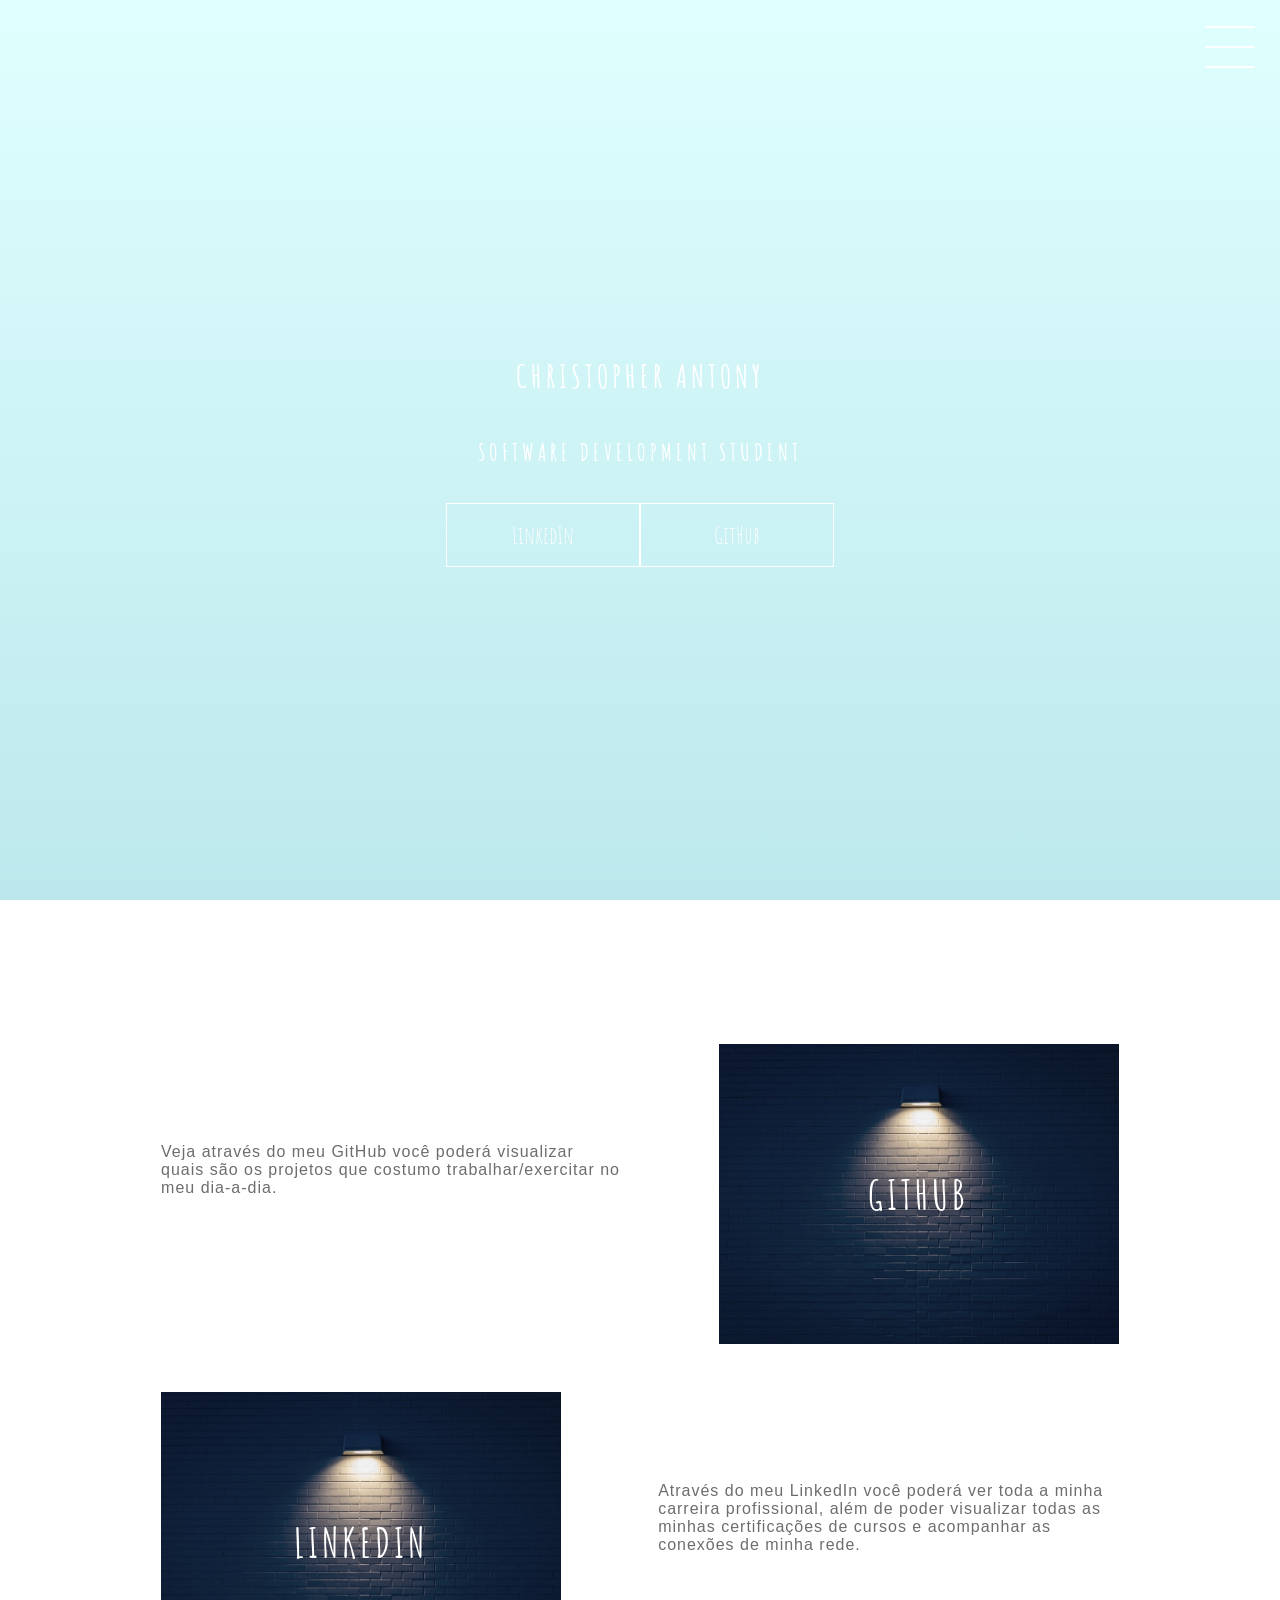
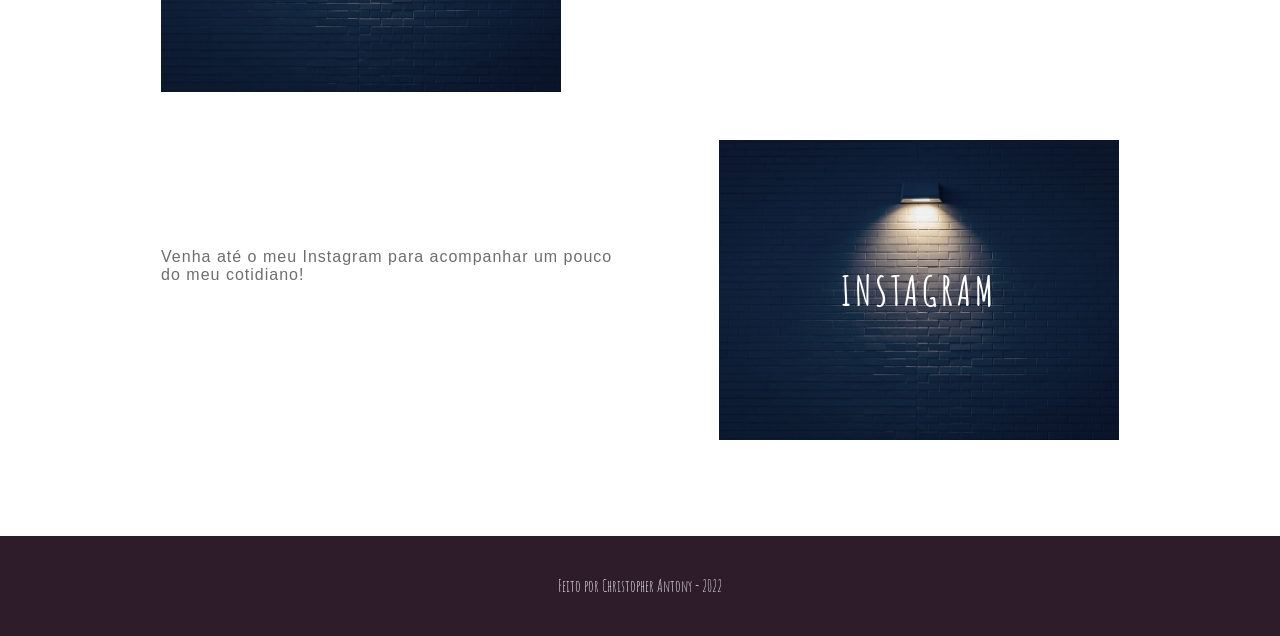
==== index.html @ 68c597f1 "Portfólio v1" ====
<!DOCTYPE html>
<html>
    <head>
        <meta charset="UTF-8">
        <link rel="stylesheet" href="./style.css">
        <title>Portfólio</title>
    </head>
    <body>
        <header class="header-wrapper">
            <div class="header">
                <div class="checkbox-container">
                    <div class="checkbox-wrapper">
                        <input type="checkbox" id="toggle">
                        <label class="checkbox" for="toggle">
                            <div class="trace"></div>
                            <div class="trace"></div>
                            <div class="trace"></div>
                        </label>
                        <div class="menu"></div>
                        <nav class="menu-items">
                            <ul>
                                <li>
                                    <a href="#">Home</a>
                                </li>
                                <li>
                                    <a href="#">Sobre</a>
                                </li>
                                <li>
                                    <a href="#">Projetos</a>
                                </li>
                            </ul>
                        </nav>
                    </div>
                </div>
            </div>
            <h1>Christopher Antony</h1>
            <h2>Software Development Student</h2> 
            <div class="social-media">
                <a href="https://www.linkedin.com/in/christopher-antony-355351160/" target="_blank">LinkedIn</a>
                <a href="https://github.com/christopher2306" target="_blank">GitHub</a>
            </div>
        </header>
        <main class="container">
            <div class="container">
                <div class="card-container">
                    <div class="card-text">Veja através do meu GitHub você poderá visualizar quais são os projetos que costumo trabalhar/exercitar no meu dia-a-dia.
                    </div>
                    <div class="card">
                        <div class="card-wrapper">
                            <h2>Github</h2>
                            <p>Veja meus projetos!</p>
                        </div>
                    </div>
                </div>
        
                <div class="card-container">
                    <div class="card">
                        <div class="card-wrapper">
                            <h2>Linkedin</h2>
                            <p>Vem ver minha carreira profissional!</p>
                        </div>
                    </div>
                    <div class="card-text"> Através do meu LinkedIn você poderá ver toda a minha carreira profissional, além de poder visualizar todas as minhas certificações de cursos e acompanhar as conexões de minha rede.
                    </div>
                </div>
                
                <div class="card-container">
                    <div class="card-text"> Venha até o meu Instagram para acompanhar um pouco do meu cotidiano!
                    </div>
                    <div class="card">
                        <div class="card-wrapper">
                            <h2>Instagram</h2>
                            <p>Ou mais do meu dia-a-dia ;)</p>
                        </div>
                    </div>
                </div>
            </div>
        </main>
        <footer class="footer">
            Feito por Christopher Antony - 2022
        </footer>
    </body>
</html>
---- style.css ----
@import url('https://fonts.googleapis.com/css2?family=Amatic+SC&family=Open+Sans:wght@300&family=Oswald:wght@200;300;400;500;600;700&display=swap');

body {
    padding: 0;
    margin: 0;
    color: #ffffff;
    font-family: 'amatic sc', sans-serif;
}

/*HEADER*/

.header-wrapper {
    height: 100vh;
    width: 100%;
    background: linear-gradient(#E0FFFF, #B0E0E6, #708090, #363636);
    background-size: 400% 400%;
    display: flex;
    flex-direction: column;
    align-items: center;
    justify-content: center;
    position: relative;
    animation: backgroundTransition 8s ease-in-out infinite;
}

h1{
    text-transform: uppercase;
    letter-spacing: 4px;
}

h2{
    text-transform: uppercase;
    letter-spacing: 4px;
}

.social-media {
    margin-top: 1rem;
    display: flex;
}

.social-media a {
    text-decoration: none;
    color: #ffffff;
    font-size: 24px;
    padding: 1rem 4rem;
    border: 1px solid #ffffff;
    min-width: 4rem;
    display: flex;
    justify-content: center;
    align-items: center;
    transition: 0.5s cubic-bezier(0.55, 0.025, 0.675, 0.97);
}

a:hover {
    color: #2E1C2B;
    background-color: #ffffff;
}

@keyframes backgroundTransition {
    0%{
        background-position: 0% 30%;
    }
    25%{
        background-position: 30% 60%;
    }
    50%{
        background-position: 60% 100%;
    }
    75%{
        background-position: 30% 60%;
    }
    100%{
        background-position: 0% 30%;
    }
}

/*MENU HAMBURGUER*/

.checkbox-container{
    display: flex;
    justify-content: center;
    align-items: center;
}

.checkbox {
    height: 100px;
    width: 100px;
    position: absolute;
    top: 0;
    right: 0;
    display: flex;
    justify-content: center;
    cursor: pointer;
    z-index: 9999;
    transition: 400ms ease-in-out 0; 
}

.checkbox .trace {
    width: 50px;
    height: 2px;
    background-color: #ffffff;
    position: absolute;
    border-radius: 4px;
    transition: 0.5s ease-in-out;
}

.checkbox .trace:nth-child(1){
    top: 26px;
    transform: rotate(0);
}

.checkbox .trace:nth-child(2){
    top: 46px;
    transform: rotate(0);
}

.checkbox .trace:nth-child(3){
    top: 66px;
    transform: rotate(0);
}

#toggle{
    display: none;
}

/*MENU*/

.menu{
    position: absolute;
    top: 28px;
    right: 30px;
    background: transparent;
    height: 40px;
    width: 40px;
    border-radius: 50%;
    box-shadow: 0px 0px 0px 0px #ffffff;
    z-index: -1;
    transition: 400ms ease-in-out 0s;
}

.menu-items {
    position: fixed;
    top: 0;
    left: 0;
    width: 100%;
    height: 100vh;
    display: flex;
    justify-content: center;
    align-items: center;
    z-index: 2;
    opacity: 0;
    visibility: hidden;
    transition: 400ms ease-in-out 0s;
}

.menu-items ul {
    list-style-type: none;
}

.menu-items ul li a{
    margin: 10px 0;
    color: #2E1C2B;
    text-decoration: none;
    text-transform: uppercase;
    letter-spacing: 4px;
    font-size: 40px;
}


/*ANIMAÇÃO MENU*/
#toggle:checked + .checkbox .trace:nth-child(1) {
    transform: rotate(45deg);
    background-color: #2E1C2B;
    top: 47px;
}

#toggle:checked + .checkbox .trace:nth-child(2) {
    transform: translateX(-100px);
    width: 30px;
    visibility: hidden;
    opacity: 0;
}

#toggle:checked + .checkbox .trace:nth-child(3) {
    transform: rotate(-45deg);
    background-color: #2E1C2B;
    top: 47px;
}

#toggle:checked + .checkbox {
    background-color: white;
}

#toggle:checked ~ .menu{
    box-shadow: 0px 0px 0px 100vmax white;
    z-index: 1;
}

#toggle:checked ~ .menu-items{
    visibility: visible;
    opacity: 1;
}

/* CARDS */

.container {
    width: 100%;
    height: auto;
    display: flex;
    flex-direction: column;
    justify-content: space-evenly;
    align-items: center;
    margin: 3rem 0;
}

.card-container {
    display: flex;
    align-items: center;
    justify-content: space-evenly;
    width: 90%;
}

.card {
    height: 300px;
    width: 400px;
    margin: 3rem 0 0 0;
    background-image: url('./img_background.jpg');
    background-position: center;
    background-repeat: no-repeat;
    background-size: cover;
    display: flex;
    justify-content: center;
    align-items: center;
    filter: grayscale(0.5);
    color: white;
    cursor: pointer;
    transition: 0.3s;
}

.card-text {
    width: 40%;
    font-family: sans-serif;
    letter-spacing: 1px;
    color: rgb(109, 109, 109);
}

.card-wrapper {
    text-align: center;
    display: flex;
    flex-direction: column;
    justify-content: center;
    align-items: center;
    position: relative;
}

.card-wrapper::before {
    content: '';
    position: absolute;
    height: 100px;
    width: 100px;
    display: block;
    border: 1px solid white;
    opacity: 0;
    transition: 0.3s;
}

.card-wrapper h2 {
    font-size: 40px;
    text-transform: uppercase;
    letter-spacing: 4px;
    margin: 0;
    transition: 0.3s;
}

.card-wrapper p {
    font-size: 0;
    visibility: hidden;
    opacity: 0;
    font-weight: bold;
    text-transform: uppercase;
    transition: 0.3s;
}

.card:hover {
    filter: unset;
}

.card:hover > .card-wrapper::before {
    height: 250px;
    width: 350px;
    opacity: 1;
}

.card:hover > .card-wrapper p {
    opacity: 1;
    visibility: visible;
    font-size: 14px;
}

/* FOOTER */

.footer {
    width: 100%;
    height: 100px;
    background-color: #2E1C2B;
    display: flex;
    justify-content: center;
    align-items: center;
}

@media (max-width: 800px) {
    .social-media {
        display: flex;
        flex-direction: column;
    }

    .container {
        margin-top: 0;
    }

    .card-container {
        flex-direction: column;
    }

    .container .card-container:nth-child(1),
    .container .card-container:nth-child(3) {
        flex-direction: column-reverse;
    }

    .card {
        height: 250px;
        width: 250px;
    }

    .card-text {
        width: 90%;
        margin-top: 2rem;
        text-align: center;
    }

    .card:hover > .card-wrapper::before {
        height: 190px;
        width: 190px;
    }
}
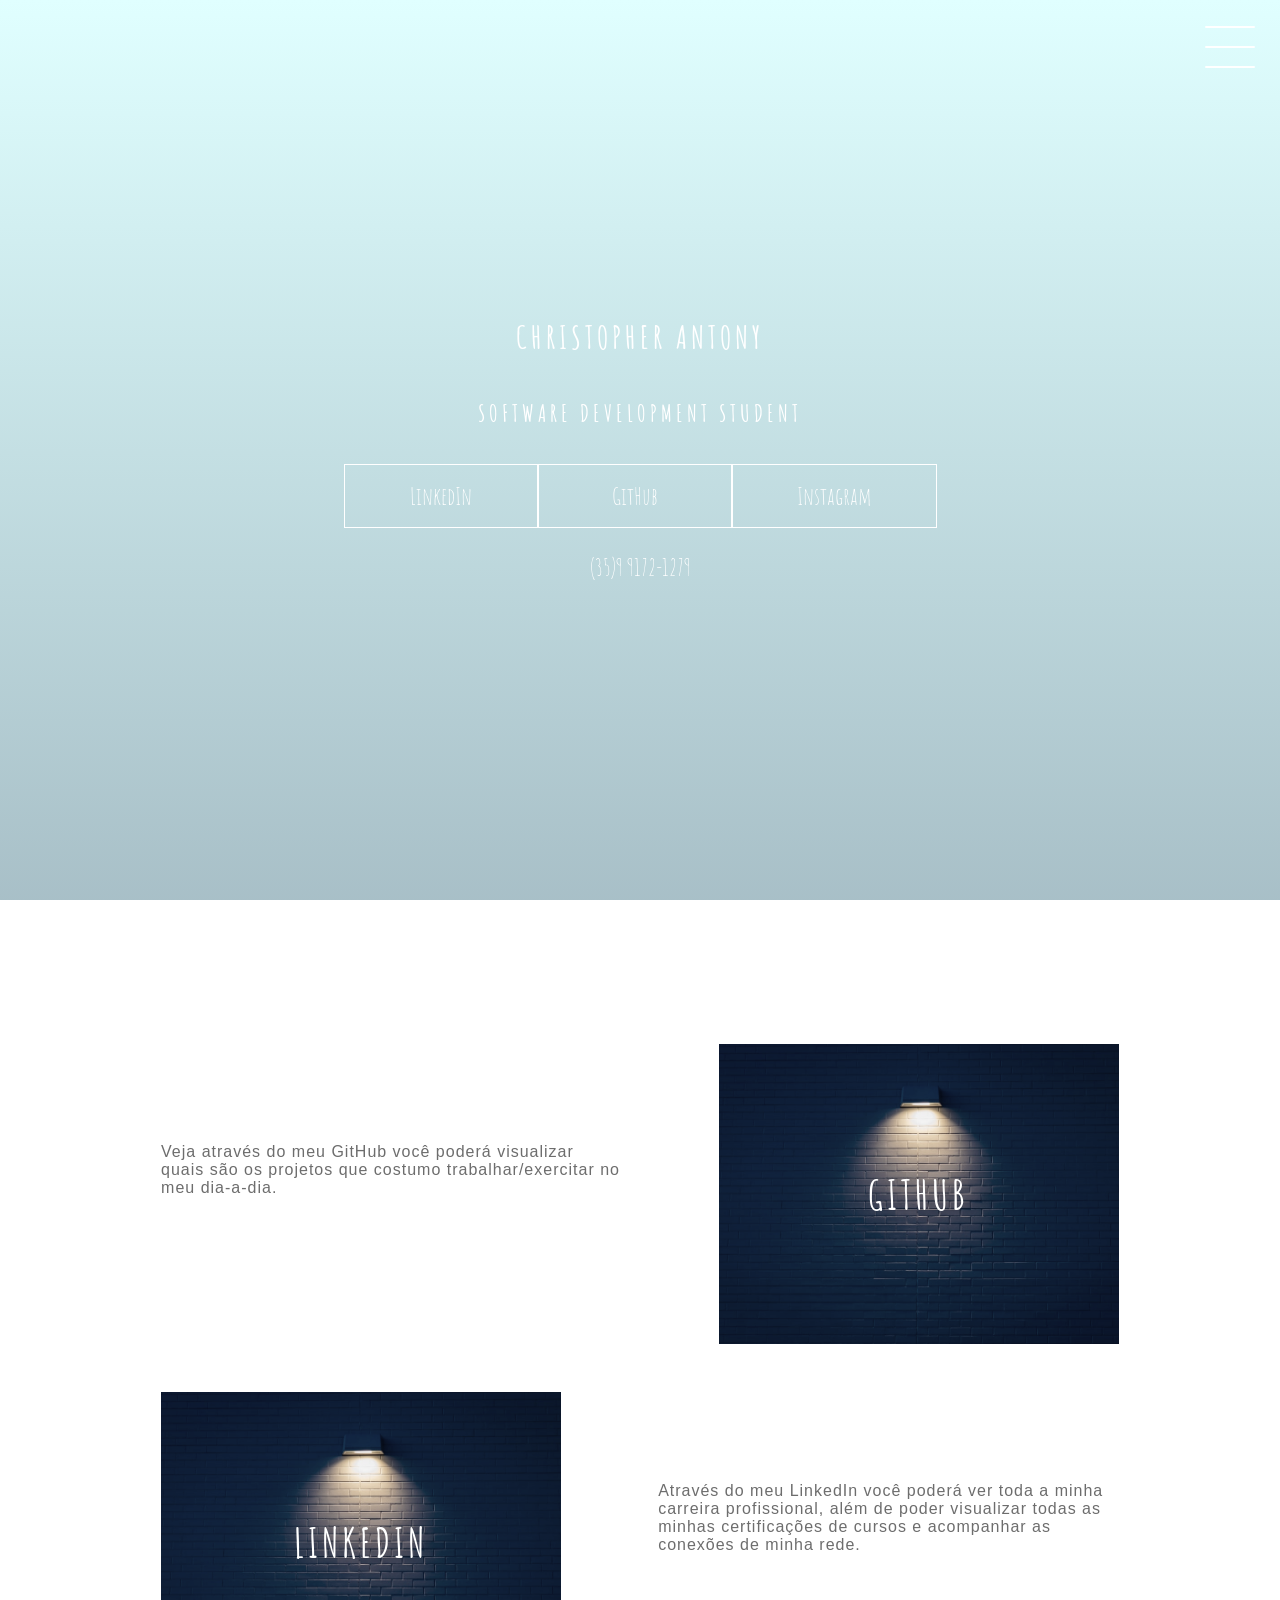
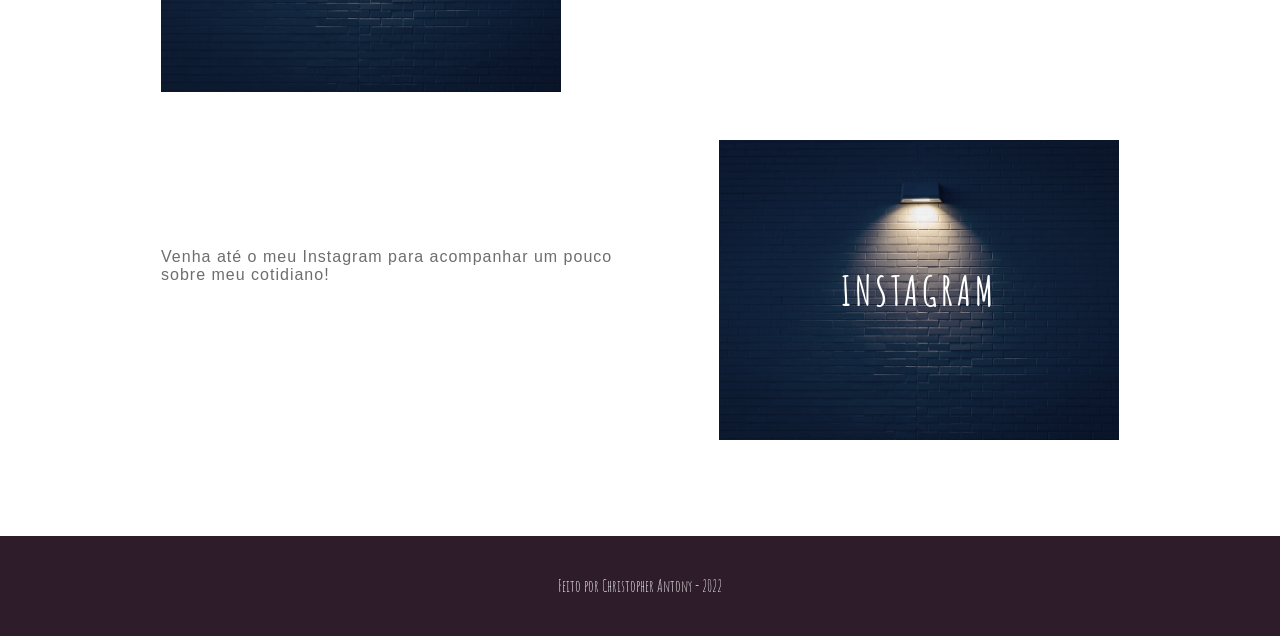
==== commit d50e3cd9: "portfolio v2" ====
--- a/index.html
+++ b/index.html
@@ -20,13 +20,16 @@
                         <nav class="menu-items">
                             <ul>
                                 <li>
-                                    <a href="#">Home</a>
+                                    <a href="index.html">Home</a>
                                 </li>
                                 <li>
-                                    <a href="#">Sobre</a>
+                                    <a href="sobre.html">Sobre</a>
                                 </li>
                                 <li>
-                                    <a href="#">Projetos</a>
+                                    <a href="projetos.html">Projetos</a>
+                                </li>
+                                <li>
+                                    <a href="habilidades.html">Habilidades</a>
                                 </li>
                             </ul>
                         </nav>
@@ -38,6 +41,10 @@
             <div class="social-media">
                 <a href="https://www.linkedin.com/in/christopher-antony-355351160/" target="_blank">LinkedIn</a>
                 <a href="https://github.com/christopher2306" target="_blank">GitHub</a>
+                <a href="https://www.instagram.com/christopher_antonyc/" target="_blank">Instagram</a>
+            </div>
+            <div class="number">
+             <p>(35)9 9172-1279</p>
             </div>
         </header>
         <main class="container">
@@ -53,10 +60,10 @@
                     </div>
                 </div>
         
-                <div class="card-container">
+                <div class="card-container">                   
                     <div class="card">
                         <div class="card-wrapper">
-                            <h2>Linkedin</h2>
+                            <h2>Linkedin</h2>                           
                             <p>Vem ver minha carreira profissional!</p>
                         </div>
                     </div>
@@ -65,12 +72,12 @@
                 </div>
                 
                 <div class="card-container">
-                    <div class="card-text"> Venha até o meu Instagram para acompanhar um pouco do meu cotidiano!
+                    <div class="card-text"> Venha até o meu Instagram para acompanhar um pouco sobre meu cotidiano!
                     </div>
                     <div class="card">
                         <div class="card-wrapper">
                             <h2>Instagram</h2>
-                            <p>Ou mais do meu dia-a-dia ;)</p>
+                            <p>Ou mais do meu dia-a-dia</p>
                         </div>
                     </div>
                 </div>
--- a/style.css
+++ b/style.css
@@ -12,7 +12,7 @@
 .header-wrapper {
     height: 100vh;
     width: 100%;
-    background: linear-gradient(#E0FFFF, #B0E0E6, #708090, #363636);
+    background: linear-gradient(#E0FFFF, #708090, #363636);
     background-size: 400% 400%;
     display: flex;
     flex-direction: column;
@@ -25,11 +25,21 @@
 h1{
     text-transform: uppercase;
     letter-spacing: 4px;
+    transition: 0.5s;
+}
+
+h1:hover {
+    font-size: 50px;
+    color: #363636;
 }
 
 h2{
     text-transform: uppercase;
     letter-spacing: 4px;
+}
+
+.number{
+    font-size: 24px;
 }
 
 .social-media {
@@ -223,7 +233,7 @@
     height: 300px;
     width: 400px;
     margin: 3rem 0 0 0;
-    background-image: url('./img_background.jpg');
+    background-image: url('./img/img_background.jpg');
     background-position: center;
     background-repeat: no-repeat;
     background-size: cover;
@@ -307,6 +317,118 @@
     align-items: center;
 }
 
+/*SOBRE*/
+.img_perfil{
+    border: 1px solid white;
+    border-radius: 50%;
+    opacity: 0.6;
+    transition: 1s;
+}
+
+.img_perfil:hover {
+    border: 1px solid white;
+    border-radius: 50%;
+    opacity: 1.0;
+}
+.container_text{
+    width: 60%;
+    height: auto;
+}
+
+.text_sobre{
+    font: sans-serif;
+    font-size: 30px;
+    text-align: center;
+    transition: 0.4s;
+}
+
+/*PROJETO*/
+#h1_proj{
+    font-size: 58px;
+    transition: 0.3s;
+}
+#h1_proj:hover{
+    font-size: 60px;
+}
+
+
+.card_proj {
+    height: 300px;
+    width: 300px;
+    margin: 3rem 0 0 0;
+    background-image: url('./img/img_ramp.jpg');
+    background-position: center;
+    background-repeat: no-repeat;
+    background-size: cover;
+    border-radius: 20%;
+    display: flex;
+    justify-content: center;
+    align-items: center;
+    color: white;
+    cursor: pointer;
+    transition: 0.3s;
+}
+
+
+.card_proj:hover{
+    height: 400px;
+    width: 400px;
+    margin: 3rem 0 0 0;
+    background-image: url('./img/img_ramp.jpg');
+    background-position: center;
+    background-repeat: no-repeat;
+    background-size: cover;
+    border-radius: 20%;
+    display: flex;
+    justify-content: center;
+    align-items: center;
+    color: white;
+    cursor: pointer;
+    transition: 0.3s;
+}
+
+.card-text-proj {
+    width: 40%;
+    font-family: sans-serif;
+    letter-spacing: 1px;
+    color: white;
+    font-size: 20px;
+}
+
+.card_proj1 {
+    height: 300px;
+    width: 300px;
+    margin: 3rem 0 0 0;
+    background-image: url('./img/orlando.jpg');
+    background-position: center;
+    background-repeat: no-repeat;
+    background-size: cover;
+    border-radius: 20%;
+    display: flex;
+    justify-content: center;
+    align-items: center;
+    color: white;
+    cursor: pointer;
+    transition: 0.3s;
+}
+
+.card_proj1:hover {
+    height: 400px;
+    width: 400px;
+    margin: 3rem 0 0 0;
+    background-image: url('./img/orlando.jpg');
+    background-position: center;
+    background-repeat: no-repeat;
+    background-size: cover;
+    border-radius: 20%;
+    display: flex;
+    justify-content: center;
+    align-items: center;
+    color: white;
+    cursor: pointer;
+    transition: 0.3s;
+}
+
 @media (max-width: 800px) {
     .social-media {
         display: flex;
@@ -341,4 +463,43 @@
         height: 190px;
         width: 190px;
     }
+}
+
+.back-end {
+    margin-top: 1rem;
+    text-decoration: none;
+    flex-direction: row;
+    color: #ffffff;
+    font-size: 24px;
+    padding: 1rem 4rem;
+    min-width: 4rem;
+    display: flex;
+    justify-content:flex-end;
+    align-items: center;
+    transition: 0.5s cubic-bezier(0.55, 0.025, 0.675, 0.97);
+}
+
+.back{
+    font-size: 30px;
+    width: 300px;
+    height: 300px;
+    margin: 10px;
+    padding: 10px;
+    border: 1px solid white;
+    display: flex;
+    flex-direction: column;
+    justify-content: center;
+    align-items: center;
+    transition: 0.5s;   
+}
+
+.back ul{
+    list-style-type: none;
+}
+
+.back:hover{
+    width: 450px;
+    height: 450px;
+    border: 2px solid black;
+    font-size: 45px;
 }
